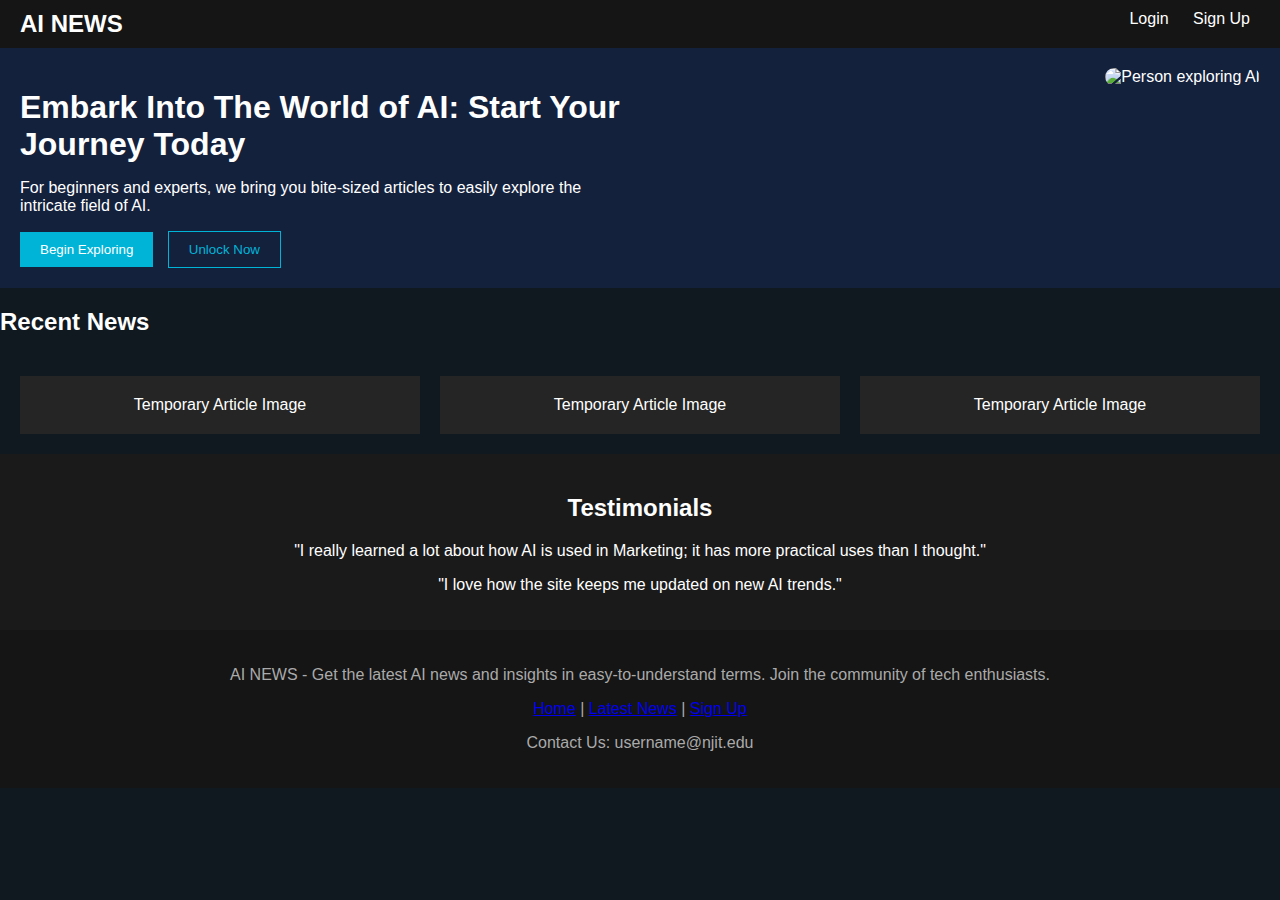
==== index.html @ 0f0c6f7f "added baseline files: login and homepage" ====
<!DOCTYPE html>
<html lang="en">
<head>
  <meta charset="UTF-8">
  <meta name="viewport" content="width=device-width, initial-scale=1.0">
  <title>AI News - Homepage</title>
  <link rel="stylesheet" href="styles/styles.css">
</head>
<body>
  <header class="header">
    <div class="logo">AI NEWS</div>
    <nav class="nav">
      <a href="#" class="nav-link">Login</a>
      <a href="#" class="nav-link">Sign Up</a>
    </nav>
  </header>

  <main>
    <section class="hero">
      <div class="hero-content">
        <h1>Embark Into The World of AI: Start Your Journey Today</h1>
        <p>For beginners and experts, we bring you bite-sized articles to easily explore the intricate field of AI.</p>
        <div class="cta-buttons">
          <button class="btn-primary">Begin Exploring</button>
          <button class="btn-secondary">Unlock Now</button>
        </div>
      </div>
      <div class="hero-image">
        <img src="hero-image-placeholder.jpg" alt="Person exploring AI">
      </div>
    </section>

    <section class="recent-news">
      <h2>Recent News</h2>
      <div class="news-grid">
        <div class="news-item">Temporary Article Image</div>
        <div class="news-item">Temporary Article Image</div>
        <div class="news-item">Temporary Article Image</div>
      </div>
    </section>

    <section class="testimonials">
      <h2>Testimonials</h2>
      <p>"I really learned a lot about how AI is used in Marketing; it has more practical uses than I thought."</p>
      <p>"I love how the site keeps me updated on new AI trends."</p>
    </section>
  </main>

  <footer class="footer">
    <div class="footer-content">
      <p>AI NEWS - Get the latest AI news and insights in easy-to-understand terms. Join the community of tech enthusiasts.</p>
      <nav>
        <a href="#">Home</a> | <a href="#">Latest News</a> | <a href="#">Sign Up</a>
      </nav>
      <p>Contact Us: username@njit.edu</p>
    </div>
  </footer>
</body>
</html>
---- styles/styles.css ----
/* Global Styles */
body {
    font-family: Arial, sans-serif;
    margin: 0;
    padding: 0;
    background: #101820;
    color: #ffffff;
  }
  
  header {
    display: flex;
    justify-content: space-between;
    padding: 10px 20px;
    background: #151515;
  }
  
  .logo {
    font-size: 24px;
    font-weight: bold;
  }
  
  .nav-link {
    margin: 0 10px;
    text-decoration: none;
    color: #ffffff;
  }
  
  .hero {
    display: flex;
    justify-content: space-between;
    padding: 20px;
    background: #14213d;
  }
  
  .hero-content {
    max-width: 50%;
  }
  
  .hero h1 {
    font-size: 32px;
    margin-bottom: 10px;
  }
  
  .cta-buttons .btn-primary {
    padding: 10px 20px;
    background: #00b4d8;
    border: none;
    color: white;
    margin-right: 10px;
    cursor: pointer;
  }
  
  .cta-buttons .btn-secondary {
    padding: 10px 20px;
    background: transparent;
    border: 1px solid #00b4d8;
    color: #00b4d8;
    cursor: pointer;
  }
  
  .hero-image img {
    max-width: 100%;
    border-radius: 10px;
  }
  
  .news-grid {
    display: flex;
    gap: 20px;
    padding: 20px;
  }
  
  .news-item {
    background: #252525;
    padding: 20px;
    flex: 1;
    text-align: center;
  }
  
  .testimonials {
    background: #1a1a1a;
    padding: 20px;
    text-align: center;
  }
  
  footer {
    text-align: center;
    background: #151515;
    padding: 20px;
    color: #aaa;
  }
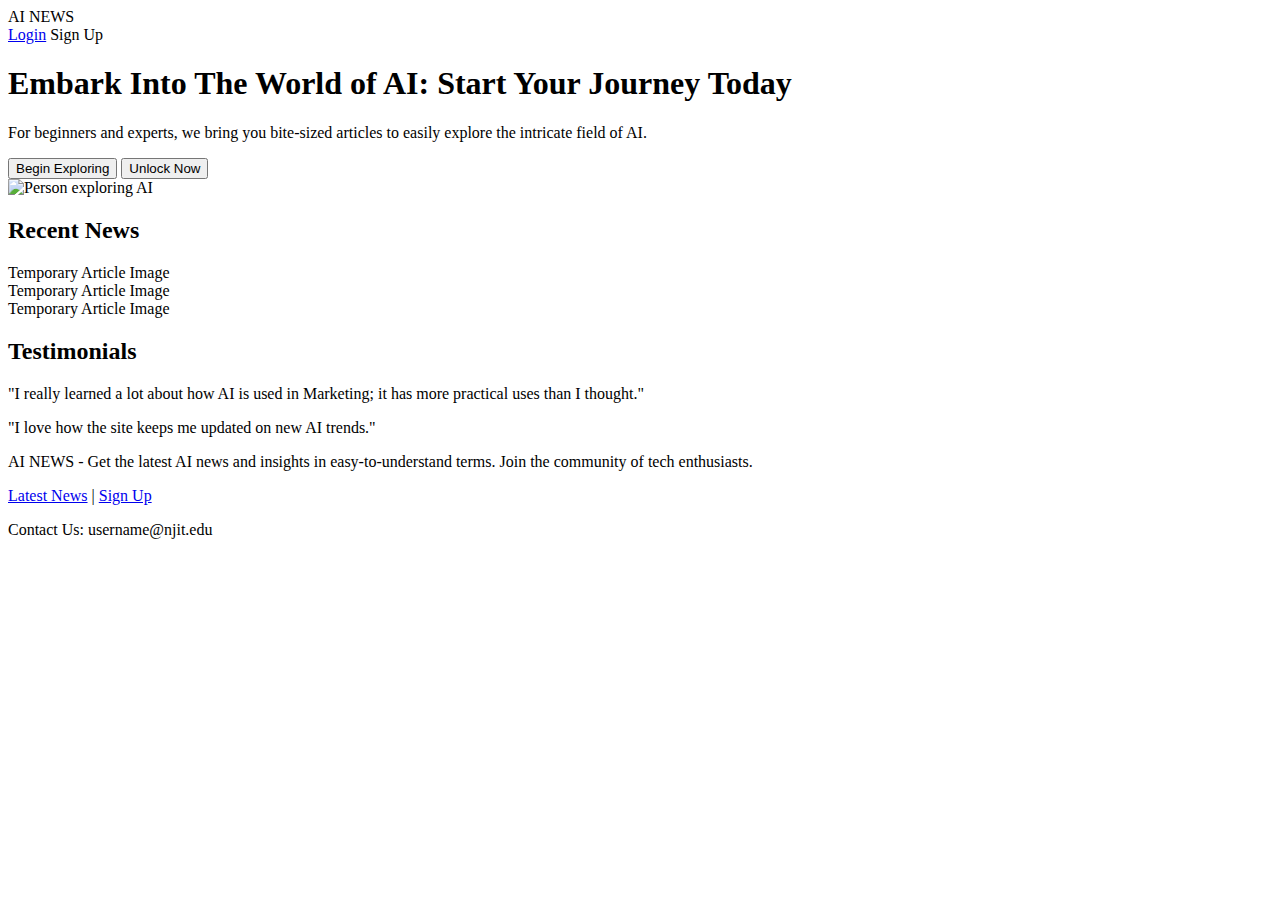
==== commit 77c71288: "home and login pages as of now" ====
--- a/index.html
+++ b/index.html
@@ -4,14 +4,14 @@
   <meta charset="UTF-8">
   <meta name="viewport" content="width=device-width, initial-scale=1.0">
   <title>AI News - Homepage</title>
-  <link rel="stylesheet" href="styles/styles.css">
+  <link rel="stylesheet" href="styles/style.css">
 </head>
 <body>
   <header class="header">
     <div class="logo">AI NEWS</div>
     <nav class="nav">
-      <a href="#" class="nav-link">Login</a>
-      <a href="#" class="nav-link">Sign Up</a>
+      <a href="login.html" class="nav-link">Login</a>
+      <!a href="#" class="nav-link">Sign Up</a>
     </nav>
   </header>
 
@@ -26,7 +26,7 @@
         </div>
       </div>
       <div class="hero-image">
-        <img src="hero-image-placeholder.jpg" alt="Person exploring AI">
+        <img src="media/heropic.png" alt="Person exploring AI">
       </div>
     </section>
 
@@ -50,10 +50,10 @@
     <div class="footer-content">
       <p>AI NEWS - Get the latest AI news and insights in easy-to-understand terms. Join the community of tech enthusiasts.</p>
       <nav>
-        <a href="#">Home</a> | <a href="#">Latest News</a> | <a href="#">Sign Up</a>
+        <!--a href="#">Home</a-- | --> <a href="#">Latest News</a> | <a href="#">Sign Up</a>
       </nav>
       <p>Contact Us: username@njit.edu</p>
     </div>
   </footer>
 </body>
-</html>
+</html>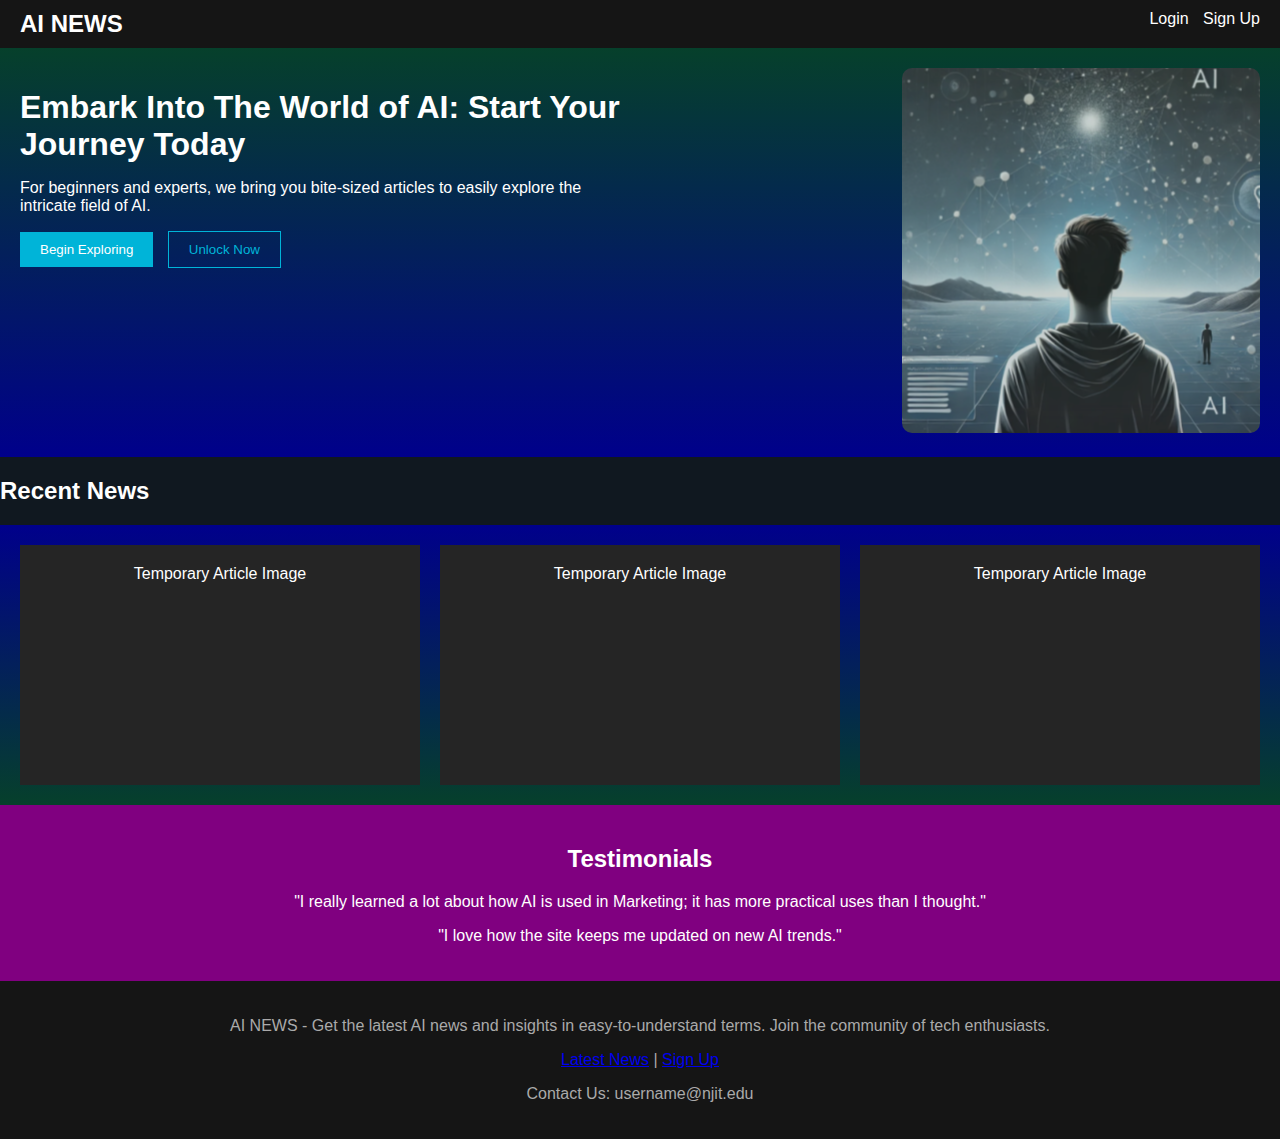
==== commit 1a81b23c: "added correct css ref" ====
--- a/index.html
+++ b/index.html
@@ -4,7 +4,7 @@
   <meta charset="UTF-8">
   <meta name="viewport" content="width=device-width, initial-scale=1.0">
   <title>AI News - Homepage</title>
-  <link rel="stylesheet" href="styles/style.css">
+  <link rel="stylesheet" href="styles/styles.css">
 </head>
 <body>
   <header class="header">
--- a/styles/styles.css
+++ b/styles/styles.css
@@ -0,0 +1,141 @@
+/* Global Styles */
+body {
+  font-family: Arial, sans-serif;
+  margin: 0;
+  padding: 0;
+ background: #101820;
+  color: #ffffff;
+}
+
+header {
+  display: flex;
+  justify-content: space-between;
+  padding: 10px 20px;
+  background: #151515;
+}
+
+.logo {
+  font-size: 24px;
+  font-weight: bold;
+}
+
+.nav-link {
+  margin: 0 10px;
+  text-decoration: none;
+  color: #ffffff;
+}
+
+.hero {
+  display: flex;
+  justify-content: space-between;
+  padding: 20px;
+  background: 
+      linear-gradient(to bottom, #06402B
+, #00008B);
+  background-size: cover;
+  background-position: center;
+
+}
+
+.hero-content {
+  max-width: 50%;
+}
+
+.hero h1 {
+  font-size: 32px;
+  margin-bottom: 10px;
+}
+
+.cta-buttons .btn-primary {
+  padding: 10px 20px;
+  background: #00b4d8;
+  border: none;
+  color: white;
+  margin-right: 10px;
+  cursor: pointer;
+}
+
+.btn-login {
+  padding: 10px 20px;
+  background: transparent;
+  border: 1px solid #00b4d8;
+  color: #00b4d8;
+  cursor: pointer;
+  border-radius: 5px;
+  display: block; /* Make the button a block element */
+  margin: 0px auto; /* Center the button horizontally */
+}
+
+.btn-secondary {
+  padding: 10px 20px;
+  background: transparent;
+  border: 1px solid #00b4d8;
+  color: #00b4d8;
+  cursor: pointer;
+}
+
+.cta-buttons .btn-secondary {
+  padding: 10px 20px;
+  background: transparent;
+  border: 1px solid #00b4d8;
+  color: #00b4d8;
+  cursor: pointer;
+}
+
+.hero-image img {
+  max-width: 100%;
+  border-radius: 10px;
+}
+
+.news-grid {
+  display: flex;
+  gap: 20px;
+  padding: 20px;
+  background: 
+      linear-gradient(to bottom, #00008B ,#06402B);
+}
+
+.recent-news
+{
+linear-gradient(to bottom, #00008B, #06402B);
+}
+
+.news-item {
+  background: #252525;
+  padding: 20px;
+  width: 200px;
+  height: 200px;
+  flex: 1;
+  text-align: center;
+}
+
+.testimonials {
+  background: #800080;
+  padding: 20px;
+  text-align: center;
+}
+
+footer {
+  text-align: center;
+  background: #151515;
+  padding: 20px;
+  color: #aaa;
+}
+
+
+
+.login-box {
+  display: flex;
+  justify-content: center;
+  align-items: center; 
+  padding: 20px;
+  height: 400px;
+  width: 400px;
+  border-radius: 10px;
+  border: 2px solid #00b4d8;
+  flex-direction: column; /* Added flex-direction */
+  margin: 0 auto; /* Added margin */
+  line-height: 1.8; /* Adjust spacing between lines */
+  letter-spacing: 0.5px; /* Slightly space out letters */
+ linear-gradient(to bottom, #06402B, #00008B);
+}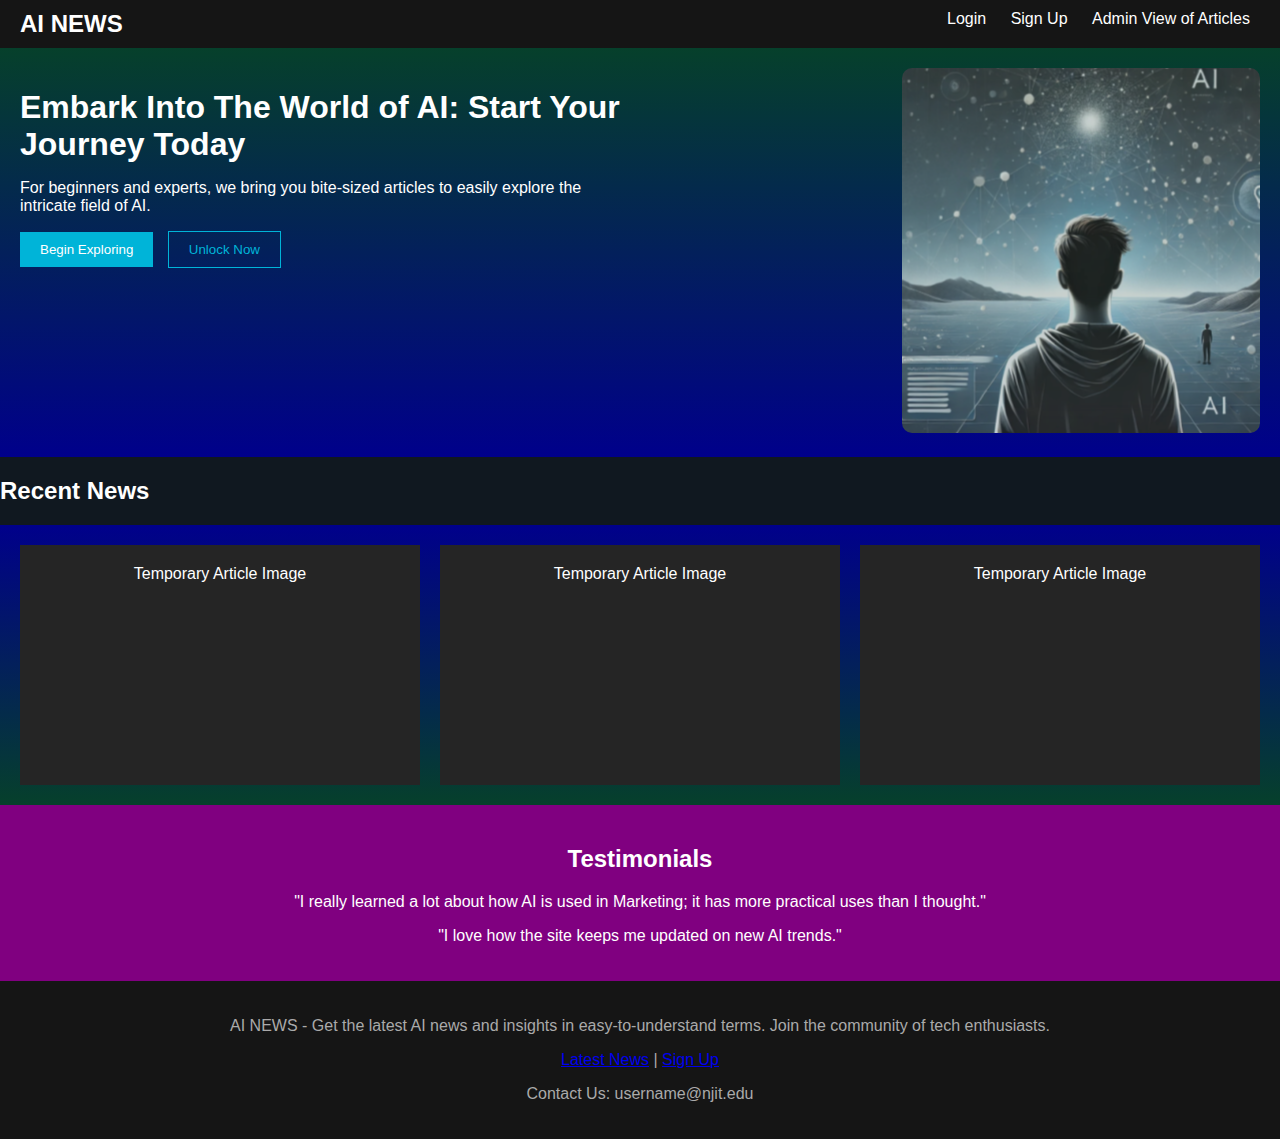
==== commit 746b6296: "modified login and index page, updated refs" ====
--- a/index.html
+++ b/index.html
@@ -11,7 +11,9 @@
     <div class="logo">AI NEWS</div>
     <nav class="nav">
       <a href="login.html" class="nav-link">Login</a>
-      <!a href="#" class="nav-link">Sign Up</a>
+      <a href="reg.html" class="nav-link">Sign Up</a>
+      <a href="ad-view.html" class="nav-link">Admin View of Articles</a>
+
     </nav>
   </header>
 
@@ -50,10 +52,10 @@
     <div class="footer-content">
       <p>AI NEWS - Get the latest AI news and insights in easy-to-understand terms. Join the community of tech enthusiasts.</p>
       <nav>
-        <!--a href="#">Home</a-- | --> <a href="#">Latest News</a> | <a href="#">Sign Up</a>
+        <!--a href="#">Home</a-- | --> <a href="va.html">Latest News</a> | <a href="reg.html">Sign Up</a>
       </nav>
       <p>Contact Us: username@njit.edu</p>
     </div>
   </footer>
 </body>
-</html>+</html>
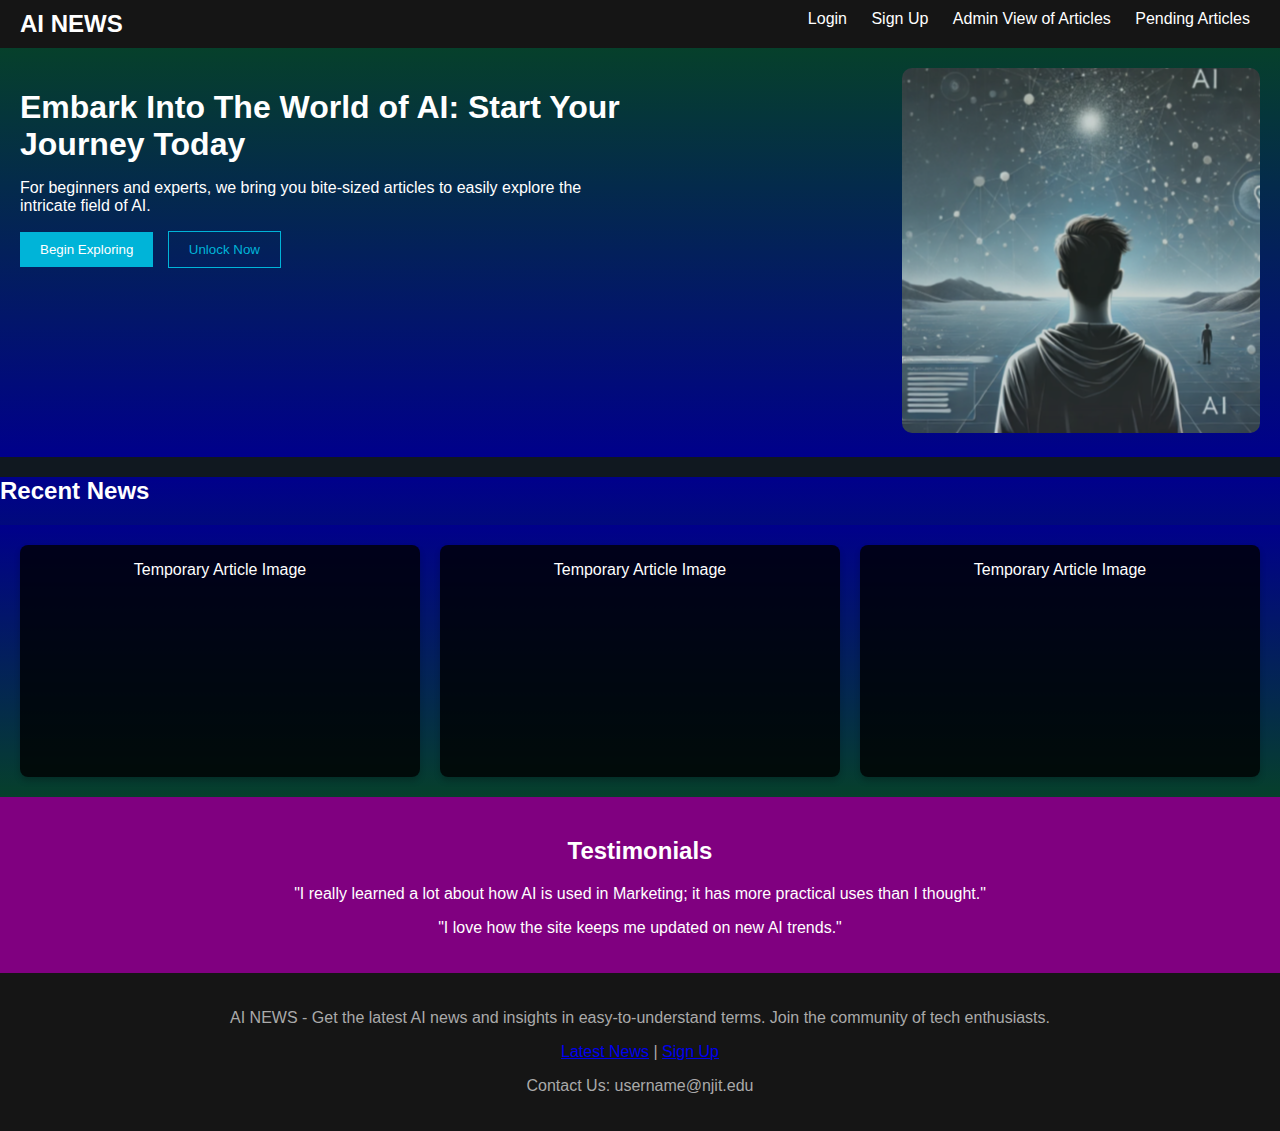
==== commit 3ad1fd2f: "missing home page ref" ====
--- a/index.html
+++ b/index.html
@@ -13,6 +13,8 @@
       <a href="login.html" class="nav-link">Login</a>
       <a href="reg.html" class="nav-link">Sign Up</a>
       <a href="ad-view.html" class="nav-link">Admin View of Articles</a>
+      <a href="ad-pend.html" class="nav-link">Pending Articles</a>
+
 
     </nav>
   </header>
--- a/styles/styles.css
+++ b/styles/styles.css
@@ -3,7 +3,7 @@
   font-family: Arial, sans-serif;
   margin: 0;
   padding: 0;
- background: #101820;
+  background: #101820;
   color: #ffffff;
 }
 
@@ -29,12 +29,9 @@
   display: flex;
   justify-content: space-between;
   padding: 20px;
-  background: 
-      linear-gradient(to bottom, #06402B
-, #00008B);
+  background: linear-gradient(to bottom, #06402B, #00008B);
   background-size: cover;
   background-position: center;
-
 }
 
 .hero-content {
@@ -62,19 +59,22 @@
   color: #00b4d8;
   cursor: pointer;
   border-radius: 5px;
-  display: block; /* Make the button a block element */
-  margin: 0px auto; /* Center the button horizontally */
-}
-
-.btn-secondary {
+  display: block;
+  margin: 0px auto;
+}
+
+.btn-reg {
   padding: 10px 20px;
   background: transparent;
   border: 1px solid #00b4d8;
   color: #00b4d8;
   cursor: pointer;
-}
-
-.cta-buttons .btn-secondary {
+  border-radius: 5px;
+  display: block;
+  margin: 0px auto;
+}
+
+.btn-secondary {
   padding: 10px 20px;
   background: transparent;
   border: 1px solid #00b4d8;
@@ -91,13 +91,11 @@
   display: flex;
   gap: 20px;
   padding: 20px;
-  background: 
-      linear-gradient(to bottom, #00008B ,#06402B);
-}
-
-.recent-news
-{
-linear-gradient(to bottom, #00008B, #06402B);
+  background: linear-gradient(to bottom, #00008B, #06402B);
+}
+
+.recent-news {
+  background: linear-gradient(to bottom, #00008B, #06402B);
 }
 
 .news-item {
@@ -122,20 +120,163 @@
   color: #aaa;
 }
 
-
-
+.reg-box,
 .login-box {
   display: flex;
   justify-content: center;
-  align-items: center; 
+  align-items: center;
   padding: 20px;
   height: 400px;
   width: 400px;
   border-radius: 10px;
   border: 2px solid #00b4d8;
-  flex-direction: column; /* Added flex-direction */
-  margin: 0 auto; /* Added margin */
-  line-height: 1.8; /* Adjust spacing between lines */
-  letter-spacing: 0.5px; /* Slightly space out letters */
- linear-gradient(to bottom, #06402B, #00008B);
-}+  flex-direction: column;
+  margin: 0 auto;
+  line-height: 1.8;
+  letter-spacing: 0.5px;
+  background: linear-gradient(to bottom, #06402B, #00008B);
+  box-shadow: 0 4px 6px rgba(0, 0, 0, 0.2);
+}
+
+.articles-page {
+  padding: 20px;
+  background: #101820;
+}
+
+.top-articles {
+  display: flex;
+  justify-content: space-between;
+  gap: 20px;
+  margin-bottom: 20px;
+}
+
+.featured-article {
+  background: #06402B;
+  padding: 20px;
+  width: 250px;
+  height: 150px;
+  text-align: center;
+  color: #ffffff;
+  border-radius: 8px;
+  box-shadow: 0 4px 6px rgba(0, 0, 0, 0.2);
+}
+
+.all-articles {
+  display: flex;
+  flex-wrap: wrap;
+  gap: 20px;
+  justify-content: center;
+}
+
+.news-item {
+  background: rgba(0, 0, 0, 0.8);
+  padding: 1rem;
+  width: 300px;
+  text-align: center;
+  color: #fff;
+  border-radius: 8px;
+  box-shadow: 0 4px 6px rgba(0, 0, 0, 0.2);
+}
+
+.news-item:hover {
+  background: #06402B;
+  transform: scale(1.02);
+  transition: 0.3s;
+}
+
+/* Search Bar Styles */
+.search-bar {
+  display: flex;
+  justify-content: center;
+  margin-bottom: 1rem;
+}
+
+.search-bar input {
+  padding: 0.5rem;
+  border-radius: 4px 0 0 4px;
+  border: none;
+}
+
+.search-bar button {
+  padding: 0.5rem 1rem;
+  background-color: #0073e6;
+  color: white;
+  border: none;
+  border-radius: 0 4px 4px 0;
+}
+
+.article-list .article-item {
+  display: flex;
+  align-items: center;
+  margin-bottom: 1rem;
+  background-color: rgba(0, 0, 0, 0.8);
+  padding: 1rem;
+  border-radius: 8px;
+}
+
+.actions button {
+  margin: 0.5rem;
+  padding: 0.5rem 1rem;
+  border: none;
+  border-radius: 4px;
+  cursor: pointer;
+}
+
+.read-more {
+  background-color: #0073e6;
+}
+
+.edit-article {
+  background-color: #ffc107;
+}
+
+.delete-article {
+  background-color: #e63946;
+}
+
+.pending-article-list .pending-article-item {
+  display: flex;
+  margin-bottom: 1rem;
+  background-color: rgba(0, 0, 0, 0.8);
+  padding: 1rem;
+  border-radius: 8px;
+}
+
+.article-image {
+  width: 100px;
+  height: 100px;
+  background-color: #ccc;
+  margin-right: 1rem;
+  text-align: center;
+  line-height: 100px;
+}
+
+.approval-actions {
+  display: flex;
+  gap: 1rem;
+  margin-top: 1rem;
+}
+
+.approve {
+  background-color: #38a169;
+  padding: 0.5rem 1rem;
+  border: none;
+  border-radius: 4px;
+  cursor: pointer;
+}
+
+.reject {
+  background-color: #e63946;
+  padding: 0.5rem 1rem;
+  border: none;
+  border-radius: 4px;
+  cursor: pointer;
+}
+
+textarea {
+  width: 100%;
+  margin-top: 1rem;
+  padding: 0.5rem;
+  border-radius: 4px;
+  border: 1px solid #ccc;
+}
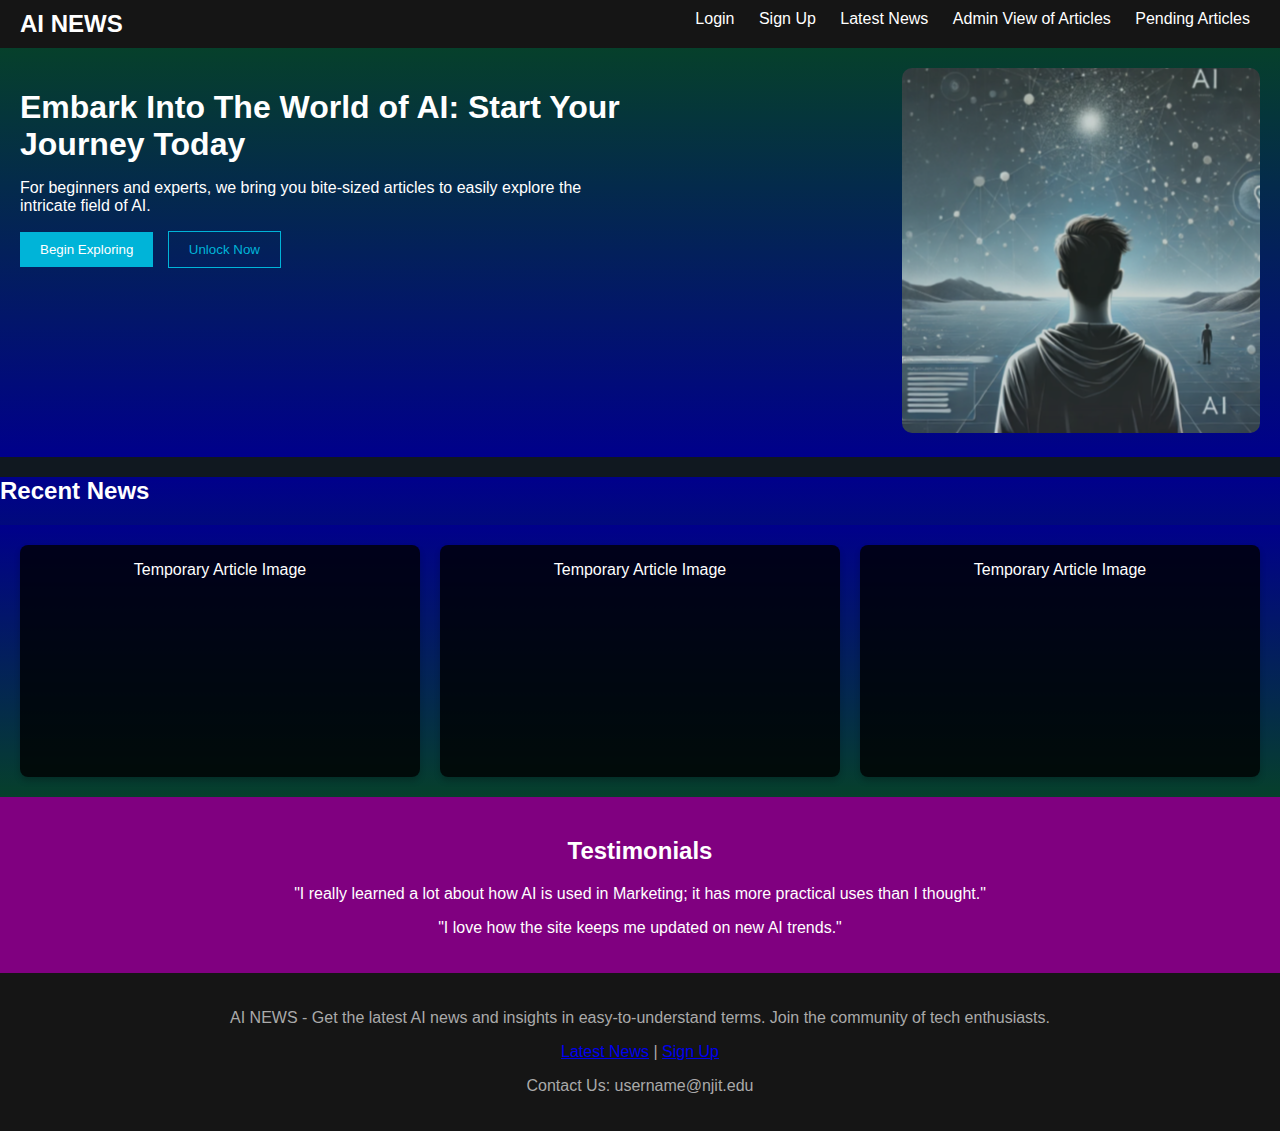
==== commit f0b04b12: "added backlink" ====
--- a/index.html
+++ b/index.html
@@ -12,6 +12,7 @@
     <nav class="nav">
       <a href="login.html" class="nav-link">Login</a>
       <a href="reg.html" class="nav-link">Sign Up</a>
+      <a href="va.html" class="nav-link">Latest News</a>
       <a href="ad-view.html" class="nav-link">Admin View of Articles</a>
       <a href="ad-pend.html" class="nav-link">Pending Articles</a>
 
